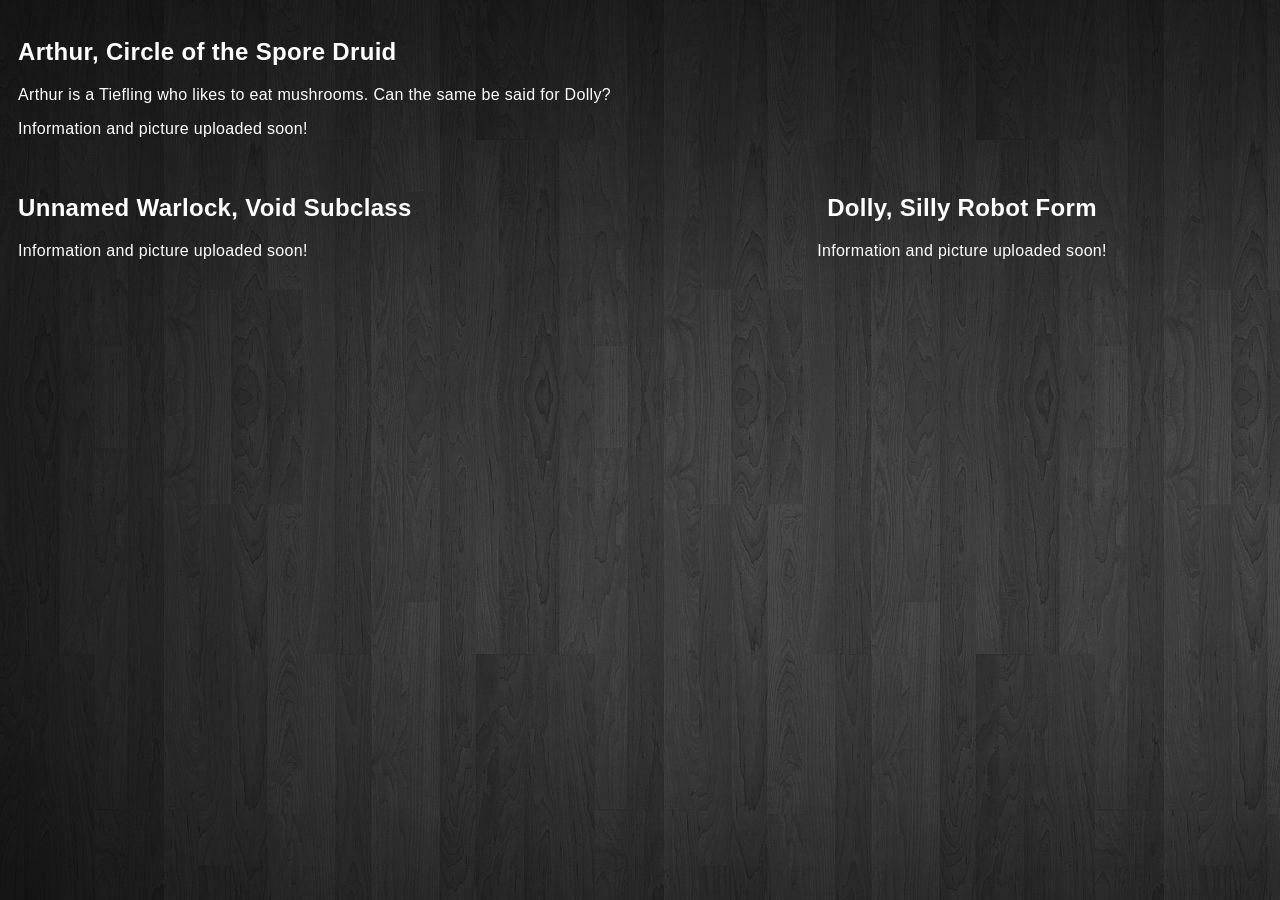
==== html/page2.html @ 6528353d "added second page and changed formatting for assignment" ====
<!DOCTYPE html>
<html lang="en">

<head>

    <meta charset="UTF-8">
    <meta name="viewport" content="width=device-width, initial-scale=1.0">
    <title>Game Characters</title>
    <link rel="stylesheet" href="page2.css">

</head>

<body>
    <main>

        <section id="bg3" class="b1">

            <h1>Arthur, Circle of the Spore Druid</h1>
            <p>Arthur is a Tiefling who likes to eat mushrooms. Can the same be said for Dolly?</p>
            <p>Information and picture uploaded soon!</p>

        </section>

        <section id="destiny2" class="b1">

            <h1>Unnamed Warlock, Void Subclass</h1>
            <p>Information and picture uploaded soon!</p>

        </section>

        <section id="repo" class="b2">

            <h1>Dolly, Silly Robot Form </h1>
            <p>Information and picture uploaded soon!</p>  

        </section>


    </main>
</body>

</html>
---- html/page2.css ----
body {

    background-color: rgb(0, 0, 0);
    background-image: url(/images/bg.jpg);
    background-size: auto;
    font-family: Arial, Helvetica, sans-serif;
    letter-spacing: 0.02em;
    color: rgb(255, 255, 255);
    text-align: center;

}

.b1 {

    text-align: left;
    margin: 10px;
    width: 620px;
    float: left;
}


.b2 {

    margin: 10px;
    width: 600px;
    float: right
    
}
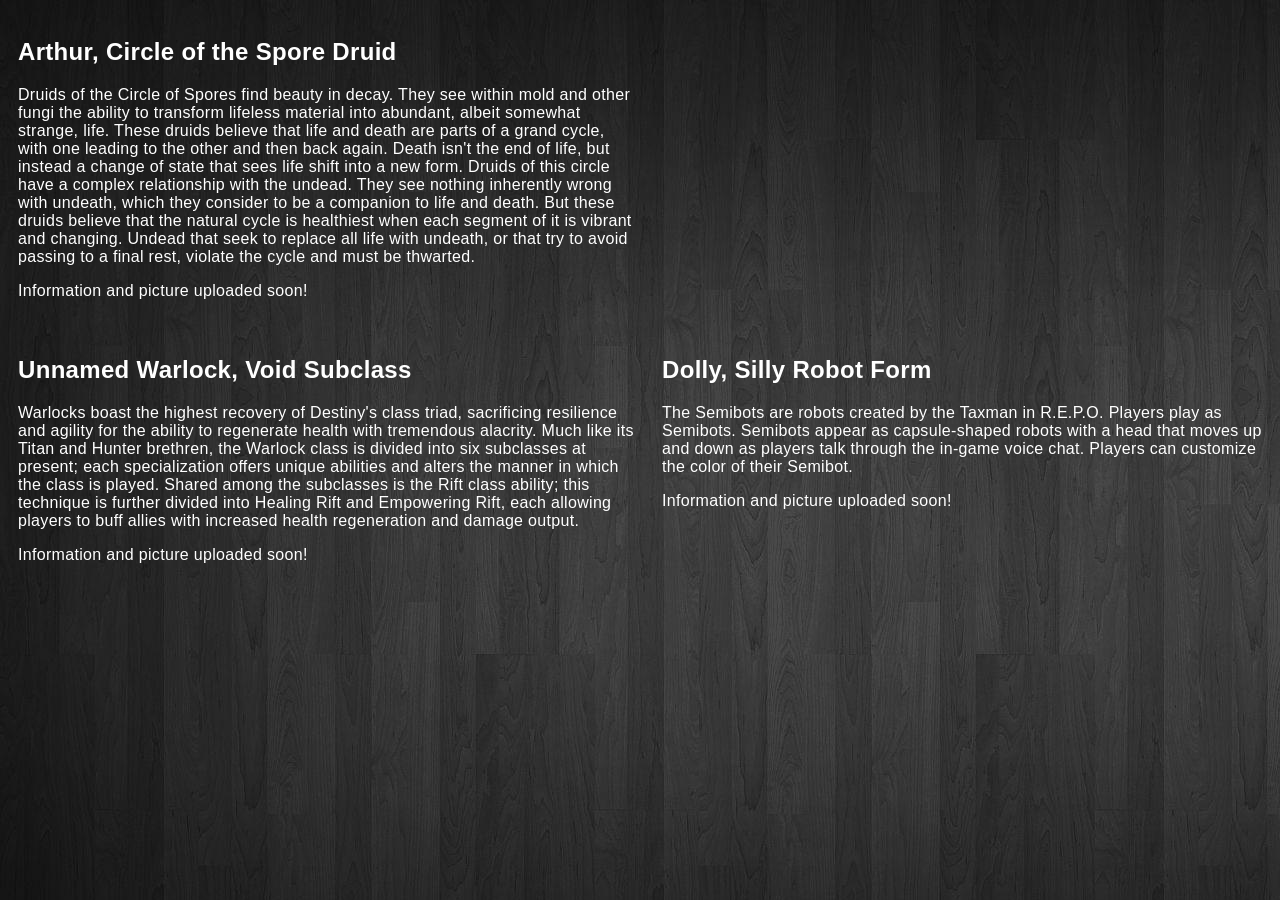
==== commit 7875fdb9: "bg url fix 3" ====
--- a/html/page2.html
+++ b/html/page2.html
@@ -16,7 +16,18 @@
         <section id="bg3" class="b1">
 
             <h1>Arthur, Circle of the Spore Druid</h1>
-            <p>Arthur is a Tiefling who likes to eat mushrooms. Can the same be said for Dolly?</p>
+
+            <p> Druids of the Circle of Spores find beauty in decay. They see within mold and other fungi the ability to
+                transform lifeless material into abundant, albeit somewhat strange, life. These druids believe that life
+                and death are parts of a grand cycle, with one leading to the other and then back again. Death isn't the
+                end of life, but instead a change of state that sees life shift into a new form.
+
+                Druids of this circle have a complex relationship with the undead. They see nothing inherently wrong
+                with undeath, which they consider to be a companion to life and death. But these druids believe that the
+                natural cycle is healthiest when each segment of it is vibrant and changing. Undead that seek to replace
+                all life with undeath, or that try to avoid passing to a final rest, violate the cycle and must be
+                thwarted.</p>
+
             <p>Information and picture uploaded soon!</p>
 
         </section>
@@ -24,6 +35,17 @@
         <section id="destiny2" class="b1">
 
             <h1>Unnamed Warlock, Void Subclass</h1>
+
+            <p> Warlocks boast the highest recovery of Destiny's class triad, sacrificing resilience and agility for the
+                ability to regenerate health with tremendous alacrity.
+
+                Much like its Titan and Hunter brethren, the Warlock class is divided into six subclasses at present;
+                each specialization offers unique abilities and alters the manner in which the class is played. Shared
+                among the subclasses is the Rift class ability; this technique is further divided into Healing Rift and
+                Empowering Rift, each allowing players to buff allies with increased health regeneration and damage
+                output.
+            </p>
+
             <p>Information and picture uploaded soon!</p>
 
         </section>
@@ -31,7 +53,13 @@
         <section id="repo" class="b2">
 
             <h1>Dolly, Silly Robot Form </h1>
-            <p>Information and picture uploaded soon!</p>  
+
+            <p> The Semibots are robots created by the Taxman in R.E.P.O. Players play as Semibots. Semibots appear as
+                capsule-shaped robots with a head that moves up and down as players talk through the in-game voice chat.
+                Players can customize the color of their Semibot.
+            </p>
+
+            <p>Information and picture uploaded soon!</p>
 
         </section>
 
--- a/html/page2.css
+++ b/html/page2.css
@@ -1,7 +1,7 @@
 body {
 
     background-color: rgb(0, 0, 0);
-    background-image: url(/images/bg.jpg);
+    background-image: url("../images/bg.jpg");
     background-size: auto;
     font-family: Arial, Helvetica, sans-serif;
     letter-spacing: 0.02em;
@@ -15,12 +15,14 @@
     text-align: left;
     margin: 10px;
     width: 620px;
+    height:fit-content;
     float: left;
 }
 
 
 .b2 {
 
+    text-align: left;
     margin: 10px;
     width: 600px;
     float: right
